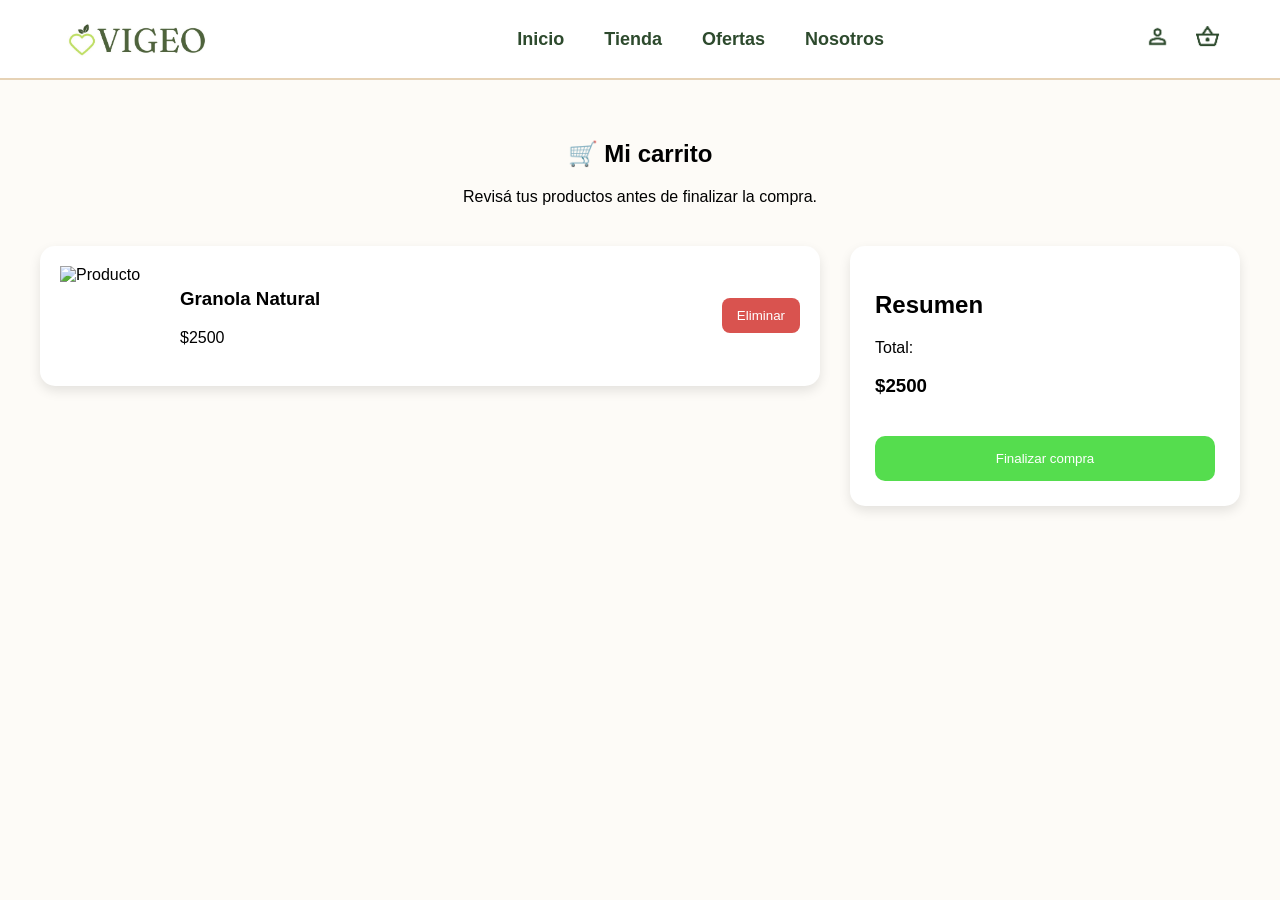
==== carrito.html @ ab2bc9b3 "Terminado HTML y CSS del ecommerce" ====
<!DOCTYPE html>
<html lang="en">
<head>
    <meta charset="UTF-8">
    <meta name="viewport" content="width=device-width, initial-scale=1.0">
    <link rel="stylesheet" href="style.css">
    <title>Document</title>
</head>
<body>
<header>
    <div class="logo">
        <img src="img/vigeo.jpg" alt="vigeo">
    </div>

    <nav class="menu">
        <ul>
            <li><a href="index.html">Inicio</a></li>
            <li><a href="tienda.html">Tienda</a></li>
            <li><a href="ofertas.html">Ofertas</a></li>
            <li><a href="nosotros.html">Nosotros</a></li>
        </ul>
    </nav>

    <div class="accionesIconos">
        <a href="login.html">
            <img src="img/persona.png" alt="Ingresar">
        </a>
        <a href="carrito.html">
            <img src="img/carrito.png" alt="Carrito">
        </a>
    </div>
</header>

<main class="carrito">

    <section class="carrito-hero">
        <h1>🛒 Mi carrito</h1>
        <p>Revisá tus productos antes de finalizar la compra.</p>
    </section>

    <section class="carrito-contenedor">

        <div id="lista-carrito">

            <article class="producto-carrito">

                <img src="" alt="Producto">

                <div class="info-producto">
                    <h3>Granola Natural</h3>
                    <p>$2500</p>
                </div>

                <button class="btn-eliminar">
                    Eliminar
                </button>

            </article>

        </div>

        <div class="resumen-carrito">

            <h2>Resumen</h2>

            <p>Total:</p>

            <h3>$2500</h3>

            <button class="btn-finalizar">
                Finalizar compra
            </button>

        </div>

    </section>

</main>
    
</body>
</html>
---- style.css ----
* { /* aplicar a todos los elementos*/
  box-sizing: border-box;  /* define cómo se calcula el tamaño de las cajas */
}

body{
    margin: 0; /*saca el espacio por defecto*/
    background-color: #fdfbf7;
    font-family: 'Segoe UI', Tahoma, Geneva, Verdana, sans-serif;
}

.logo img{
   height: 60px;
}
header{
  height: 80px;
  display: flex;
  align-items: center;
  justify-content: space-between;
   padding: 0 60px;
  background-color: #ffffff;  
  border-bottom: 2px solid  #e6d2b5;
}
.menu ul{
    display: flex;
    gap: 40px;
    list-style: none;
}
.menu a{
    text-decoration: none;
    color: #2d4a2d;
    font-size: 18px;
    font-weight: 600;
}
.accionesIconos {
   display: flex;
   gap: 25px;
   font-size: 22px;
}
.accionesIconos img {
    height: 25px;
}
.hero{
    background-color: #a3b899;
    padding: 100px 0;
    display: flex;
    justify-content: center;
}

.hero-box {
  background: #ffffff;
  width: 60%;
  padding: 50px;
  border-radius: 20px;
  box-shadow: 0 10px 20px rgba(0,0,0,0.05);
}
.tag{
    color:#a3b899;
    font-weight: bold;
    margin-bottom: 15px;
}
.hero-box h1{
    color: #2d4a2d;
    font-size: 48px;
    margin-bottom: 20px;
    line-height: 1.2;
}
.desc {
  color: #555;
  font-size: 18px;
  margin-bottom: 30px;
  max-width: 600px;  /* evita líneas muy largas */
  line-height: 1.6;
}

.btn {
  background:#5c8d5c;
  color: white;
  padding: 15px 30px;
  border-radius: 30px;
  text-decoration: none;
  font-weight: 600;
  display: inline-block;
  transition: transform .15s ease, box-shadow .15s ease;
}
.btn:hover { /*sube y aparece una sombra cuando lo tocas*/
  transform: translateY(-2px);
  box-shadow: 0 8px 16px rgba(0,0,0,0.1);
}
.categorias-box {
    width: 70%;
    margin: 50px auto;  /* con auto se centra horizontalmente */
    display: flex;
    justify-content: center;
    gap: 50px;
    flex-wrap: wrap;
    background-color: #ffffff;
    box-shadow: 0 8px 16px rgba(0,0,0,0.1);
    border-radius: 20px;
    border: 2px solid #ead8bd;
}
.categoria {
    display: flex;
    flex-direction: column;
    align-items: center;
}
.icono-categoria {
    margin-top: 12px;
    width: 90px;
    height: 90px;

    border: 4px solid#e6d2b5;
    border-radius: 50%;
    background-color: #fdfbf7;

    display: flex;
    align-items: center;
    justify-content: center;

    margin-bottom: 15px;

    transition: all 0.2s ease;
}
.icono-categoria svg {
    width: 38px;
    height: 38px;
    color: #5c8d5c;
    transition: 0.2s;
}
.categoria h3 {
    margin-top: 2px;
    font-size: 20px;
    color: #555;
    font-family: 'Segoe UI', Tahoma, Geneva, Verdana, sans-serif;
}
.categoria:hover .icono-categoria {
    color:#ffffff;
}

.categoria:hover svg {
    color: white;
}

.productos {
    padding: 90px 0;
    background-color: #ffffff;
    text-align: center;
}

.productos h2 {
    color: #29482c;
    font-size: 34px;
    margin-bottom: 50px;
    text-decoration-line: underline;
}
.productos-grid {
    width: 80%;
    margin: 0 auto;
    display: grid;
    grid-template-columns: repeat(2, 1fr);
    gap: 40px;
}
.producto-card {
    background: #fdfbf7;
    border-radius: 18px;
    padding: 25px;
    text-align: left;
    box-shadow: 0 8px 20px rgba(0,0,0,0.08);
}
.producto-card h3{
    color: #555;
}
.producto-card p{
    color: #7d7979;
}
.producto-img {
    height: 160px;
    background: #f3f3f3;
    border-radius: 12px;

    display: flex;
    align-items: center;
    justify-content: center;

    margin-bottom: 15px;
}
.producto-card button {
    width: 100%;
    padding: 12px;
    border-radius: 10px;
    border: 2px solid #5c8d5c;
    background: transparent;
    color: #5c8d5c;
    font-weight: 600;
    cursor: pointer;
}
.productos a{
    color: #29482c;
    display: inline-block;
    margin-top: 80px;
    font-size: 25px;
    margin-bottom: 50px;
}
.productos a:hover{
    color:#5c8d5c;
}
.footer-container {
    width: 70%;
    margin: 0 auto;
    align-items: flex-start;
    display: flex;              
    justify-content: space-between;
    gap: 40px;
}
.footer-columna {
    flex: 1;
}
.footer-columna nav {
    display: flex;
    flex-direction: column;
    gap: 8px;
}
.footer{
    background-color: rgba(41, 72, 44, 0.3);
    padding: 60px 0;
    opacity: 0.6;
}
.footer-container p{
    color: rgba(45, 74, 45, 0.8);
    font-size: 15px;
}
.footer-columna a{
     color: rgba(45, 74, 45, 0.9);
    text-decoration: none;
}
.footer-columna a:hover{ 
    color:#ffffff;
}
.contacto-item {
    display: flex;
    align-items: center;
    gap: 10px;
}
.contacto-item svg {
    width: 18px;
    height: 18px;
    color: rgba(45, 74, 45, 0.8);
}

.loginPage{
   min-height: 100vh;
   display: flex;
   justify-content: center;
   align-items: center; 
}

.loginBox {
  width: 400px;
  background-color: white;
  padding: 40px;
  border-radius: 20px;
  box-shadow: 0 10px 25px rgba(0,0,0,0.1);
}

.loginBox h1{
    font-size: 40px;
    color: #2d4a2d;
    text-align: center; 
    margin: 5px 0 5px 0; /*el margen de abajo*/
}
.loginBox p{
    font-size: 15px;
    color: #555;
    text-align: center; 
    margin-top: 0;
}

.loginBox button{
    width: 100%;
    padding: 14px;
    margin-top: 15px;
    margin-bottom: 10px;
    font-size: 16px;
    font-weight: bold;
    cursor: pointer; /*Define qué forma tiene el mouse cuando pasás por un elemento.*/
    background-color: #5c8d5c;
    color:#ffffff;
    padding: 7px 9px;
    border: none;
    border-radius: 12px;
    align-content: center;
     box-shadow: 0 6px 12px rgba(0,0,0,0.15);
}
 .contra label, /* se pone , y se pueden usar varias clases en especifico*/
 .usuario label{
    color:#2c2b2b;
    text-align:left;
    font-size: 15px;
    display: block; /*para que se comporten como bloques y esten arriba de los input*/ 
    }

.usuario input,
.contra input {
  margin-bottom: 10px;  
  width: 100%; /*input ocupe todo el ancho disponible dentro de la caja*/
  padding: 9px 10px; /*Le da espacio interno al input 9px → arriba y abajo 10px → izquierda y derecha*/
  border-radius: 10px; /*Redondea las esquinas del input*/
  border: 1px solid #e6d2b5; /*1px → grosor solid → línea continua #e6d2b5 → color beige*/
  font-size: 14px;
  outline: none;
}
.opciones{
   margin-top: 10px;
  display: flex; /*pone todo en una fila*/
  justify-content: space-between; /*uno se va a la izquierda el otro a la derecha*/
  align-items: center; 
  
}
.opciones a,
.registro a{
    color:#5c8d5c;
    text-decoration: none;
    
}

.opciones a:hover,
.registro a:hover{
    text-decoration: underline;
}

.loginIcon {
  width: 70px;
  height: 70px;
  margin: 0 auto;

  display: flex;
  align-items: center;
  justify-content: center;

}

.loginIcon img {
  width: 50px;
  height: 50px;
  object-fit: contain;
}

.nuestraHistoriaBox {
    background-color: #a3b899;
    padding: 100px 20px;
    text-align: center;
    margin-bottom: 50px;
}

.nuestraHistoriaBox h1{
    color: #2d4a2d;
    font-size: 50px;
}

.nuestraHistoriaBox p{
    color: #2d4a2d;
    font-size: 20px;
    margin: 0 auto;
}

.quienesSomos {
  width: 75%;
  margin: 60px auto;
  padding: 50px;
  background-color: #ffffff;
  border-radius: 20px;
  box-shadow: 0 10px 25px rgba(0,0,0,0.1);

  display: flex;
  align-items: center;
  justify-content: space-between;
  gap: 40px;
}

.textoQuienes {
  width: 45%;
}
.textoQuienes h3{
    color: #5c8d5c;
    font-size: 15px;
     margin-bottom: 10px;
}
.textoQuienes h2{
    color: #2d4a2d;
    font-size: 35px;
    margin-bottom: 15px;
}
.textoQuienes p{
    color:#555;
    font-size: 15px;
    line-height: 1.6; /*interlineado*/

}
.imagenQuienes {
  width: 45%;
  display: flex;
  justify-content: center;
}

.imagenQuienes img {
  width: 100%;
  max-width: 420px;
}

.pilaresGrid {
  display: flex;
  justify-content: center;
  gap: 40px;
  background-color: #ffffff;
}

.pilarCard {
  background-color:#fdfbf7;
  border-radius: 20px;
  box-shadow: 0 10px 25px rgba(0,0,0,0.1);
  margin-top: 25px;
  padding: 30px;        /*espacio interno */
  width: 280px;         /*tamaño fijo */
  text-align: center;   /*centra el contenido */
  margin-bottom: 25px;
}

.pilarCard h3{
    color: #5c8d5c;
    font-size: 25px;
}
.pilarCard p{
    color: #555;
    font-size: 15px;
}

.tienda {
  padding: 2rem;
}

.tienda-hero {
  text-align: center;
  margin-bottom: 2rem;
}

.tienda-hero h1 {
  font-size: 2.5rem;
  margin-bottom: 0.5rem;
}

.tienda-filtros {
  display: flex;
  justify-content: center;
  gap: 1rem;
  margin-bottom: 2rem;
  margin-top: 25px;
  flex-wrap: wrap;
}

.tienda-filtros input,
.tienda-filtros select {
  padding: 0.7rem 1rem;
  border: 1px solid #ccc;
  border-radius: 8px;
}

.productos-grid {
  margin-top: 25px;
  display: grid;
  grid-template-columns: repeat(auto-fit, minmax(220px, 1fr));
  gap: 1.5rem;
}

.producto-card {
  background-color: #fff;
  border-radius: 12px;
  padding: 1rem;
  text-align: center;
  box-shadow: 0 4px 10px rgba(0, 0, 0, 0.1);
}

.producto-card img {
  width: 80%;
  height: 250px;
  object-fit: cover;
  border-radius: 10px;
}

.producto-card h3 {
  margin: 1rem 0 0.5rem;
}

.producto-precio {
  font-weight: bold;
  margin-bottom: 1rem;
}

.btn-agregar {
  border: none;
  padding: 0.7rem 1rem;
  border-radius: 8px;
  cursor: pointer;
}

.banner-ofertas{
    background: linear-gradient(90deg,#79b473,#5c8d59);
    color:white;
    border-radius:20px;
    padding:40px;
    margin:40px auto;
    text-align:center;
}

.banner-contenido h2{
    margin-bottom:10px;
}

.banner-contenido p{
    margin-bottom:20px;
}

.btn-ofertas{
    display:inline-block;
    padding:12px 25px;
    background:white;
    color:#5c8d59;
    border-radius:10px;
    text-decoration:none;
    font-weight:bold;
    transition:.3s;
}

.btn-ofertas:hover{
    background:#f3f3f3;
}

.ofertas {
    padding: 40px;
}

.ofertas-hero {
    text-align: center;
    margin-bottom: 40px;
}

.ofertas-hero h1 {
    font-size: 42px;
    margin-bottom: 10px;
}

.ofertas-grid {
    display: grid;
    grid-template-columns: repeat(auto-fit, minmax(260px, 1fr));
    gap: 25px;
}

.oferta-card {
    position: relative;
    background: #fff;
    border-radius: 15px;
    padding: 25px;
    text-align: center;
    box-shadow: 0 4px 12px rgba(0,0,0,0.10);
    transition: .3s;
}

.oferta-card:hover {
    transform: translateY(-6px);
}

.oferta-card img {
    width: 180px;
    height: 180px;
    object-fit: cover;
}

.descuento {
    position: absolute;
    top: 15px;
    left: 15px;
    background: #d94f4f;
    color: white;
    padding: 6px 12px;
    border-radius: 20px;
    font-weight: bold;
}

.precio-anterior {
    text-decoration: line-through;
    color: #888;
    margin-bottom: 5px;
}

.precio-oferta {
    color: #5c8d59;
    font-size: 22px;
    font-weight: bold;
}

.carrito{

    padding:40px;

}

.carrito-hero{

    text-align:center;
    margin-bottom:40px;

}

.carrito-contenedor{

    display:grid;
    grid-template-columns:2fr 1fr;
    gap:30px;

}

.producto-carrito{

    display:flex;
    align-items:center;
    justify-content:space-between;

    background:white;

    padding:20px;

    border-radius:15px;

    box-shadow:0 5px 12px rgba(0,0,0,.1);

    margin-bottom:20px;

}

.producto-carrito img{

    width:100px;
    height:100px;
    object-fit:cover;

}

.info-producto{

    flex:1;
    margin-left:20px;

}

.resumen-carrito{

    background:white;

    padding:25px;

    border-radius:15px;

    box-shadow:0 5px 12px rgba(0,0,0,.1);

    height:fit-content;

}

.btn-eliminar{

    background:#d9534f;
    color:white;
    border:none;
    padding:10px 15px;
    border-radius:8px;
    cursor:pointer;

}

.btn-finalizar{
    background:#55dd4e;
    color:white;
    width:100%;
    margin-top:20px;
    padding:15px;
    border:none;
    border-radius:10px;
    cursor:pointer;

}
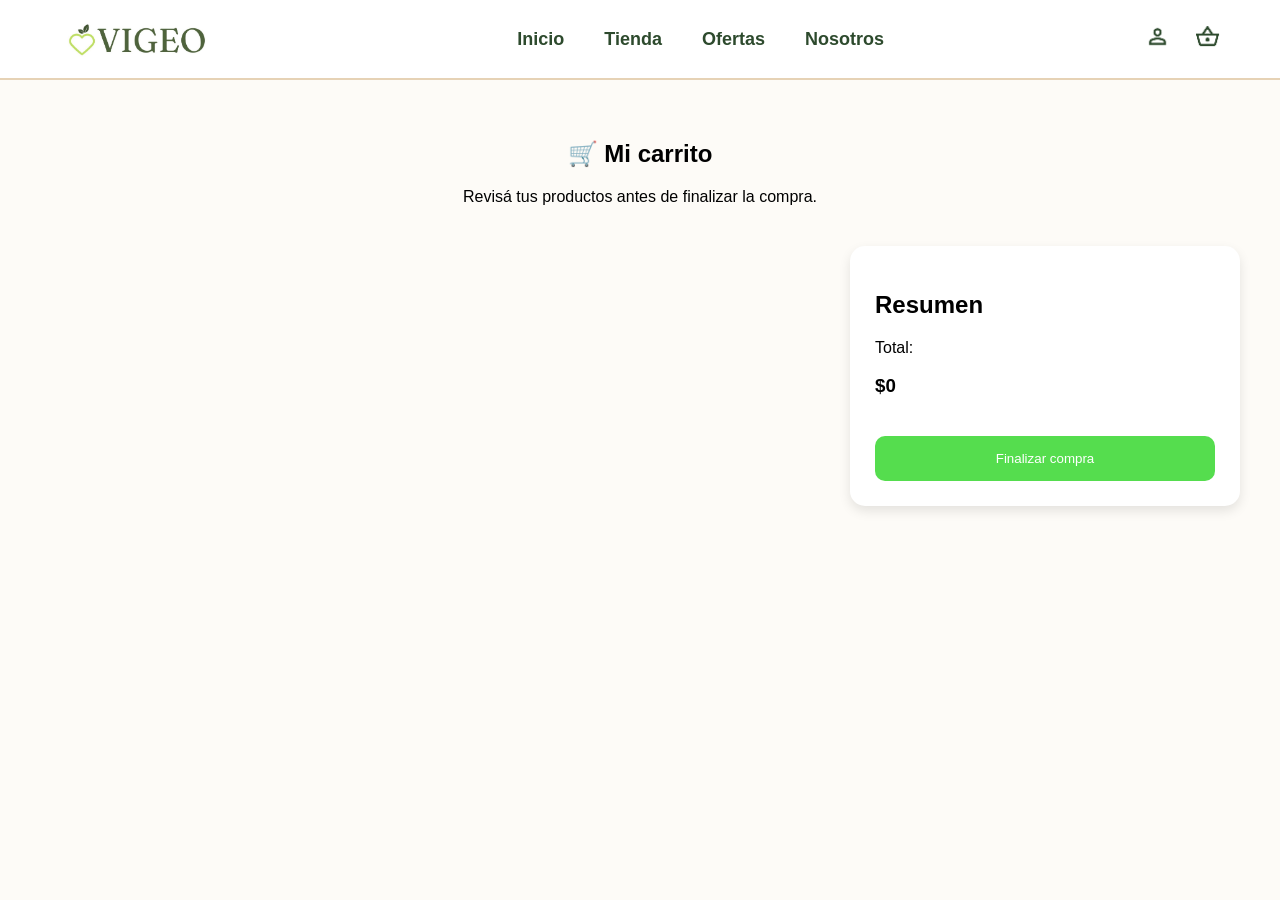
==== commit 48dc4ec1: "Proyecto completo con JavaScript, carrito y API" ====
--- a/carrito.html
+++ b/carrito.html
@@ -42,20 +42,6 @@
 
         <div id="lista-carrito">
 
-            <article class="producto-carrito">
-
-                <img src="" alt="Producto">
-
-                <div class="info-producto">
-                    <h3>Granola Natural</h3>
-                    <p>$2500</p>
-                </div>
-
-                <button class="btn-eliminar">
-                    Eliminar
-                </button>
-
-            </article>
 
         </div>
 
@@ -65,10 +51,10 @@
 
             <p>Total:</p>
 
-            <h3>$2500</h3>
+            <h3 id="total-carrito">$0</h3>
 
-            <button class="btn-finalizar">
-                Finalizar compra
+            <button class="btn-finalizar" id="finalizar-compra">
+             Finalizar compra
             </button>
 
         </div>
@@ -76,6 +62,6 @@
     </section>
 
 </main>
-    
+     <script src="script.js"></script>
 </body>
 </html>
--- a/style.css
+++ b/style.css
@@ -685,4 +685,13 @@
     border-radius:10px;
     cursor:pointer;
 
+}
+
+.api-productos {
+    margin-top: 50px;
+    text-align: center;
+}
+
+.api-productos h2 {
+    margin-bottom: 25px;
 }
